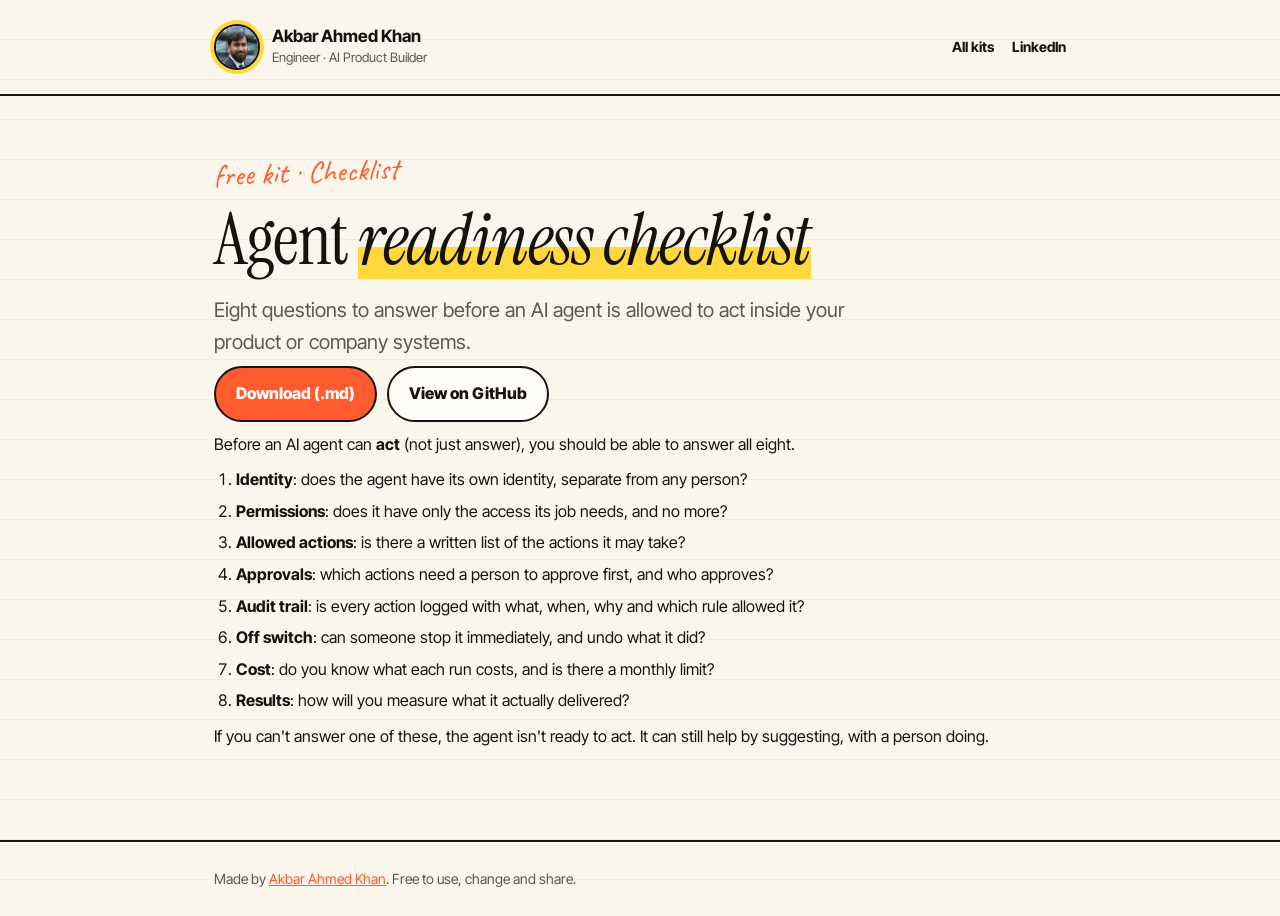
==== kits/agent-readiness/index.html @ 172d25d2 "Add 10 free kits (one per week-1 post) Co-Authored-By: Claude Opus 5.5 <noreply@anthropic.com>" ====
<!doctype html>
<html lang="en">
<head>
<meta charset="utf-8">
<meta name="viewport" content="width=device-width, initial-scale=1">
<title>Agent readiness checklist: free kit | Akbar Ahmed Khan</title>
<meta name="description" content="Eight questions to answer before an AI agent is allowed to act inside your product or company systems.">
<meta property="og:title" content="Agent readiness checklist: free kit">
<meta property="og:description" content="Eight questions to answer before an AI agent is allowed to act inside your product or company systems.">
<meta property="og:image" content="https://akbar-ai-labs.github.io/assets/akbar.jpg">
<link rel="icon" href="../../assets/akbar.jpg">
<link rel="stylesheet" href="../../assets/site.css">
<style>.md h1{display:none}.md h2{font-size:30px;margin:36px 0 10px}.md pre{background:#16130F;color:#FBF6EC;border-radius:14px;padding:18px;overflow:auto;font-size:14px;line-height:1.5}.md pre code{background:none;padding:0}.md p{margin:10px 0}.md li input{margin-right:8px}</style>
</head>
<body>
<header><div class="wrap">
  <a class="sig" href="../../"><img src="../../assets/akbar.jpg" alt="Akbar Ahmed Khan"><span><b>Akbar Ahmed Khan</b><small>Engineer · AI Product Builder</small></span></a>
  <nav><a href="../../">All kits</a><a href="https://www.linkedin.com/in/akbar-ahmed-khan/">LinkedIn</a></nav>
</div></header>
<main><div class="wrap">
  <span class="lbl">free kit · Checklist</span>
  <h1>Agent <span class="hl"><i>readiness checklist</i></span></h1>
  <p class="lead">Eight questions to answer before an AI agent is allowed to act inside your product or company systems.</p>
  <a class="btn" href="agent-readiness.md" download>Download (.md)</a><a class="btn line" href="https://github.com/akbar-ai-labs/akbar-ai-labs.github.io/tree/main/kits/agent-readiness">View on GitHub</a>
  <div class="md"><h1>Agent readiness checklist</h1>
<p>Before an AI agent can <strong>act</strong> (not just answer), you should be able to answer all eight.</p>
<ol>
<li><strong>Identity</strong>: does the agent have its own identity, separate from any person?</li>
<li><strong>Permissions</strong>: does it have only the access its job needs, and no more?</li>
<li><strong>Allowed actions</strong>: is there a written list of the actions it may take?</li>
<li><strong>Approvals</strong>: which actions need a person to approve first, and who approves?</li>
<li><strong>Audit trail</strong>: is every action logged with what, when, why and which rule allowed it?</li>
<li><strong>Off switch</strong>: can someone stop it immediately, and undo what it did?</li>
<li><strong>Cost</strong>: do you know what each run costs, and is there a monthly limit?</li>
<li><strong>Results</strong>: how will you measure what it actually delivered?</li>
</ol>
<p>If you can't answer one of these, the agent isn't ready to act. It can still help by suggesting, with a person doing.</p></div>
</div></main>
<footer><div class="wrap">Made by <a href="https://www.linkedin.com/in/akbar-ahmed-khan/">Akbar Ahmed Khan</a>. Free to use, change and share.</div></footer>
</body>
</html>
---- assets/site.css ----
@import url('https://fonts.googleapis.com/css2?family=Instrument+Serif:ital@0;1&family=Inter+Tight:wght@400;500;600;700;800&family=Caveat:wght@700&display=swap');
*{box-sizing:border-box;margin:0;padding:0}
:root{--bg:#FBF6EC;--tx:#16130F;--mu:#5E574C;--ln:rgba(22,19,15,.16);--card:#FFFDF8;--acc:#FF5B2E;--hl:#FFD83D}
html{background:var(--bg)}
body{font-family:'Inter Tight',system-ui,sans-serif;color:var(--tx);line-height:1.6;-webkit-font-smoothing:antialiased;background:repeating-linear-gradient(180deg,transparent 0 39px,rgba(22,19,15,.045) 39px 40px);min-height:100vh}
a{color:var(--acc)}
.wrap{max-width:900px;margin:0 auto;padding:0 24px}
header{padding:24px 0;border-bottom:2px solid var(--tx)}
header .wrap{display:flex;justify-content:space-between;align-items:center;gap:16px}
.sig{display:flex;align-items:center;gap:12px;color:var(--tx);text-decoration:none}
.sig img{width:46px;height:46px;border-radius:50%;object-fit:cover;border:2px solid var(--tx);box-shadow:0 0 0 4px var(--hl)}
.sig b{display:block;font-size:17px;line-height:1.2}
.sig small{display:block;font-size:13px;color:var(--mu)}
nav a{font-weight:700;font-size:14px;text-decoration:none;color:var(--tx);margin-left:18px}
nav a:hover{color:var(--acc)}
.lbl{font-family:Caveat,cursive;font-size:30px;color:var(--acc);display:inline-block;transform:rotate(-2deg)}
h1{font-family:'Instrument Serif',Georgia,serif;font-weight:400;font-size:clamp(44px,7vw,72px);line-height:1;letter-spacing:-.02em;margin:8px 0 18px}
h1 i,h2 i{font-style:italic}
.hl{background:linear-gradient(transparent 58%,var(--hl) 58%,var(--hl) 92%,transparent 92%)}
h2{font-family:'Instrument Serif',Georgia,serif;font-weight:400;font-size:38px;margin:44px 0 12px}
h3{font-size:20px;margin:0 0 6px}
p.lead{font-size:20px;color:var(--mu);max-width:640px}
main{padding:52px 0 80px}
.grid{display:grid;grid-template-columns:repeat(auto-fill,minmax(260px,1fr));gap:22px;margin-top:36px}
.card{display:flex;flex-direction:column;gap:8px;border:2.5px solid var(--tx);background:var(--card);border-radius:18px;padding:24px;text-decoration:none;color:var(--tx);box-shadow:6px 6px 0 var(--tx);transition:transform .15s,box-shadow .15s}
a.card:hover{transform:translate(-2px,-2px);box-shadow:8px 8px 0 var(--acc)}
.card p{color:var(--mu);font-size:15px}
.card .go{margin-top:auto;font-weight:800;color:var(--acc)}
.card.soon{opacity:.55;box-shadow:none}
.tag{display:inline-block;font-weight:800;font-size:12px;letter-spacing:.08em;text-transform:uppercase;background:var(--tx);color:var(--bg);border-radius:999px;padding:6px 11px;width:max-content}
.btn{display:inline-flex;align-items:center;gap:8px;background:var(--acc);color:#fff;text-decoration:none;font-weight:800;padding:13px 20px;border-radius:999px;margin:8px 10px 0 0;border:2.5px solid var(--tx)}
.btn.line{background:var(--card);color:var(--tx)}
ol,ul{padding-left:22px}
li{margin:6px 0}
table{width:100%;border-collapse:collapse;margin-top:12px;font-size:15px;background:var(--card);border:2.5px solid var(--tx);border-radius:14px;overflow:hidden}
th,td{text-align:left;padding:10px 12px;border-bottom:1.5px dashed var(--ln);vertical-align:top}
th{font-weight:800;font-size:12px;letter-spacing:.08em;text-transform:uppercase;color:var(--acc)}
code{font-size:.92em;background:var(--hl);padding:1px 6px;border-radius:5px}
footer{border-top:2px solid var(--tx);padding:26px 0;color:var(--mu);font-size:14px}
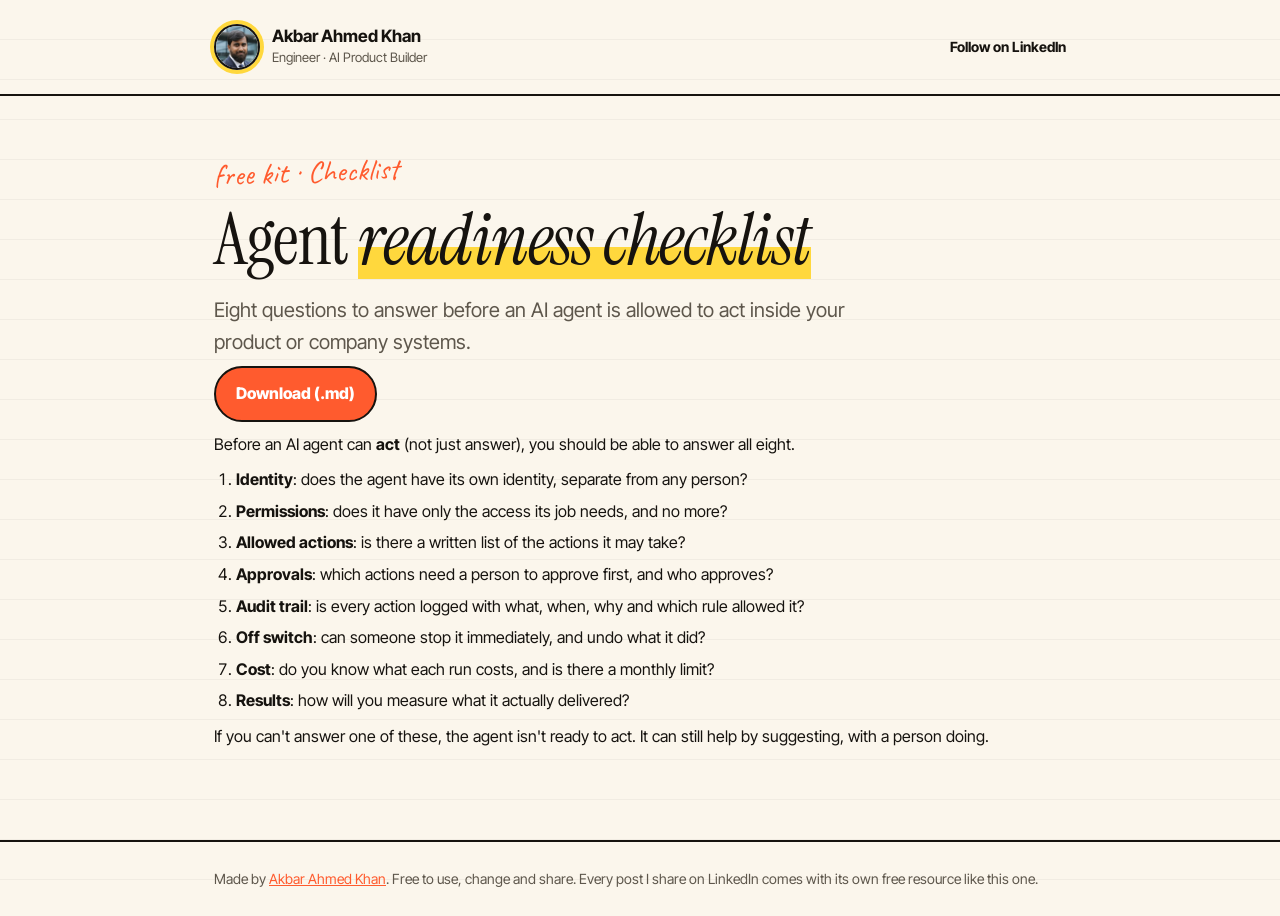
==== commit 1f6fd439: "Each free resource stands alone: no all-kits listing or cross-links Co-Authored-By: Claude Opus 5.5 " ====
--- a/kits/agent-readiness/index.html
+++ b/kits/agent-readiness/index.html
@@ -14,14 +14,14 @@
 </head>
 <body>
 <header><div class="wrap">
-  <a class="sig" href="../../"><img src="../../assets/akbar.jpg" alt="Akbar Ahmed Khan"><span><b>Akbar Ahmed Khan</b><small>Engineer · AI Product Builder</small></span></a>
-  <nav><a href="../../">All kits</a><a href="https://www.linkedin.com/in/akbar-ahmed-khan/">LinkedIn</a></nav>
+  <a class="sig" href="https://www.linkedin.com/in/akbar-ahmed-khan/"><img src="../../assets/akbar.jpg" alt="Akbar Ahmed Khan"><span><b>Akbar Ahmed Khan</b><small>Engineer · AI Product Builder</small></span></a>
+  <nav><a href="https://www.linkedin.com/in/akbar-ahmed-khan/">Follow on LinkedIn</a></nav>
 </div></header>
 <main><div class="wrap">
   <span class="lbl">free kit · Checklist</span>
   <h1>Agent <span class="hl"><i>readiness checklist</i></span></h1>
   <p class="lead">Eight questions to answer before an AI agent is allowed to act inside your product or company systems.</p>
-  <a class="btn" href="agent-readiness.md" download>Download (.md)</a><a class="btn line" href="https://github.com/akbar-ai-labs/akbar-ai-labs.github.io/tree/main/kits/agent-readiness">View on GitHub</a>
+  <a class="btn" href="agent-readiness.md" download>Download (.md)</a>
   <div class="md"><h1>Agent readiness checklist</h1>
 <p>Before an AI agent can <strong>act</strong> (not just answer), you should be able to answer all eight.</p>
 <ol>
@@ -36,6 +36,6 @@
 </ol>
 <p>If you can't answer one of these, the agent isn't ready to act. It can still help by suggesting, with a person doing.</p></div>
 </div></main>
-<footer><div class="wrap">Made by <a href="https://www.linkedin.com/in/akbar-ahmed-khan/">Akbar Ahmed Khan</a>. Free to use, change and share.</div></footer>
+<footer><div class="wrap">Made by <a href="https://www.linkedin.com/in/akbar-ahmed-khan/">Akbar Ahmed Khan</a>. Free to use, change and share. Every post I share on LinkedIn comes with its own free resource like this one.</div></footer>
 </body>
 </html>
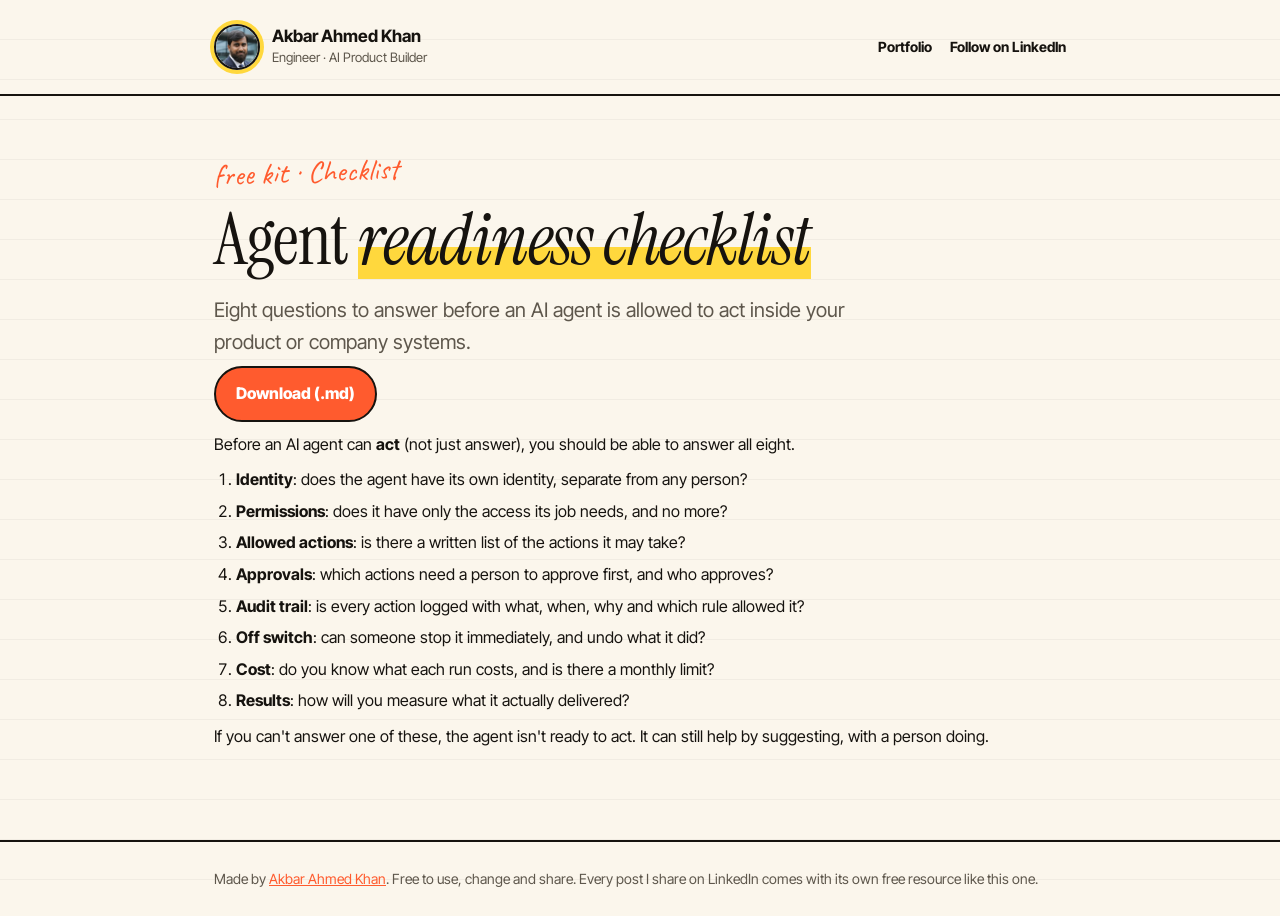
==== commit d3c70754: "Add Portfolio link to the header of every page" ====
--- a/kits/agent-readiness/index.html
+++ b/kits/agent-readiness/index.html
@@ -11,11 +11,13 @@
 <link rel="icon" href="../../assets/akbar.jpg">
 <link rel="stylesheet" href="../../assets/site.css">
 <style>.md h1{display:none}.md h2{font-size:30px;margin:36px 0 10px}.md pre{background:#16130F;color:#FBF6EC;border-radius:14px;padding:18px;overflow:auto;font-size:14px;line-height:1.5}.md pre code{background:none;padding:0}.md p{margin:10px 0}.md li input{margin-right:8px}</style>
+<script data-goatcounter="https://akbar-ai-labs.goatcounter.com/count" async src="//gc.zgo.at/count.js"></script>
+<script src="/assets/track.js" defer></script>
 </head>
 <body>
 <header><div class="wrap">
   <a class="sig" href="https://www.linkedin.com/in/akbar-ahmed-khan/"><img src="../../assets/akbar.jpg" alt="Akbar Ahmed Khan"><span><b>Akbar Ahmed Khan</b><small>Engineer · AI Product Builder</small></span></a>
-  <nav><a href="https://www.linkedin.com/in/akbar-ahmed-khan/">Follow on LinkedIn</a></nav>
+  <nav><a href="https://akbarahmedkhan.com">Portfolio</a><a href="https://www.linkedin.com/in/akbar-ahmed-khan/">Follow on LinkedIn</a></nav>
 </div></header>
 <main><div class="wrap">
   <span class="lbl">free kit · Checklist</span>
